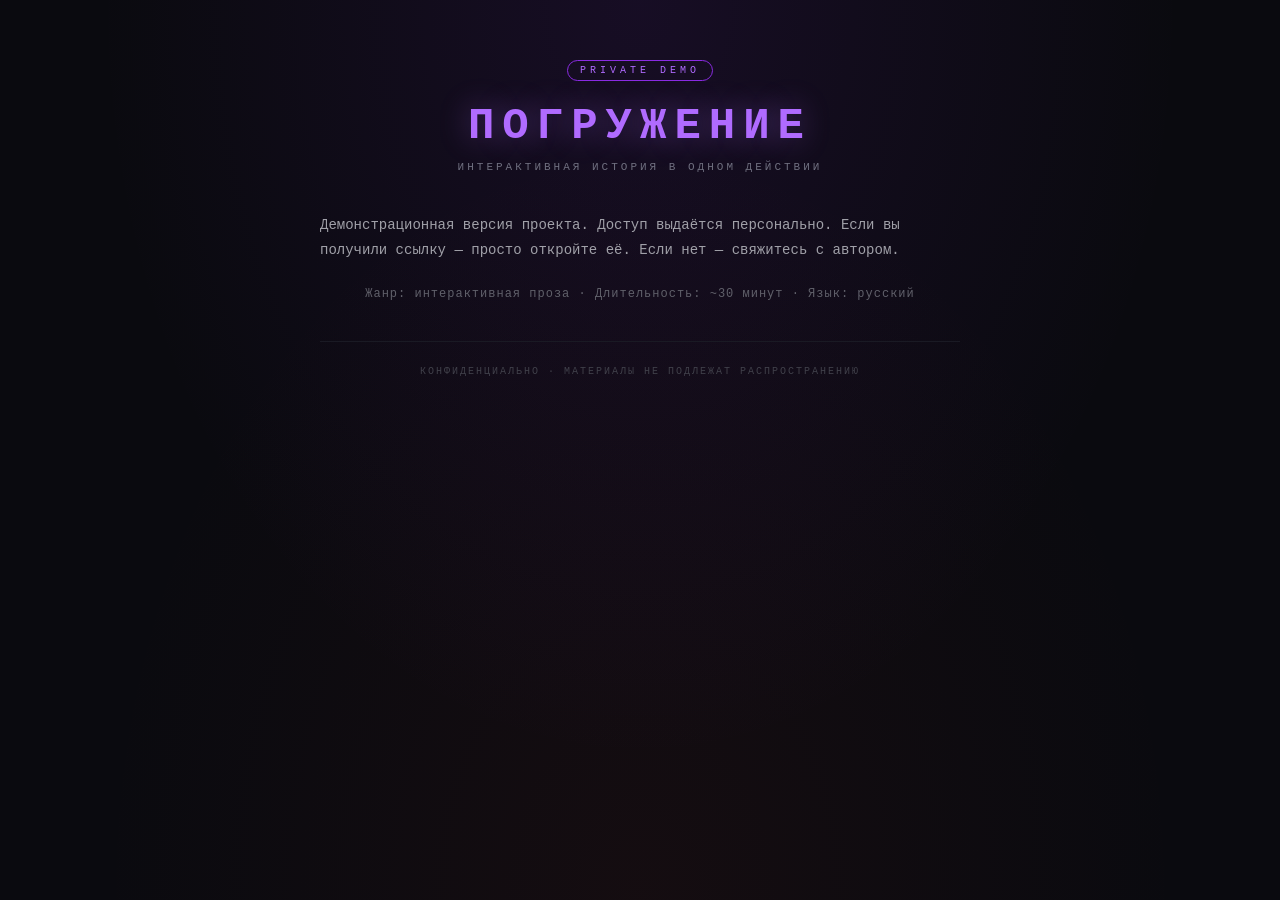
==== index.html @ 445f5909 "Первый деплой" ====
<!DOCTYPE html>
<html lang="ru">
<head>
<meta charset="UTF-8">
<meta name="viewport" content="width=device-width, initial-scale=1.0">
<title>Погружение — приватная демонстрация</title>
<link rel="stylesheet" href="style.css">
</head>
<body>
  <div class="landing">
    <div class="badge">PRIVATE DEMO</div>
    <h1>ПОГРУЖЕНИЕ</h1>
    <p class="subtitle">Интерактивная история в одном действии</p>

    <p class="desc">
      Демонстрационная версия проекта. Доступ выдаётся персонально.
      Если вы получили ссылку — просто откройте её. Если нет — свяжитесь с автором.
    </p>

    <div class="cover">
      <img src="assets/images/cover.jpg" alt="" onerror="this.parentNode.style.display='none'">
    </div>

    <p class="meta">
      Жанр: интерактивная проза · Длительность: ~30 минут · Язык: русский
    </p>

    <footer>
      Конфиденциально · Материалы не подлежат распространению
    </footer>
  </div>
</body>
</html>
---- style.css ----
* { box-sizing: border-box; margin: 0; padding: 0; }

body {
  background: #0a0a0f;
  color: #d0d0d8;
  font-family: 'Consolas', 'Courier New', monospace;
  min-height: 100vh;
  background-image:
    radial-gradient(ellipse at top, rgba(138,43,226,.10), transparent 60%),
    radial-gradient(ellipse at bottom, rgba(192,57,43,.06), transparent 60%);
  display: flex;
  justify-content: center;
  padding: 60px 20px;
}

.landing {
  max-width: 640px;
  width: 100%;
  text-align: center;
}

.badge {
  display: inline-block;
  padding: 4px 12px;
  border: 1px solid #8a2be2;
  color: #b06bff;
  font-size: 10px;
  letter-spacing: 4px;
  margin-bottom: 20px;
  border-radius: 12px;
}

h1 {
  font-size: 44px;
  letter-spacing: 8px;
  color: #b06bff;
  margin-bottom: 10px;
  text-shadow: 0 0 30px rgba(176,107,255,.4);
}

.subtitle {
  color: #707080;
  letter-spacing: 3px;
  text-transform: uppercase;
  font-size: 11px;
  margin-bottom: 40px;
}

.cover {
  margin: 32px 0;
  border: 1px solid #2a2a3a;
  border-radius: 6px;
  overflow: hidden;
  background: #12121a;
  min-height: 180px;
  display: flex;
  align-items: center;
  justify-content: center;
}
.cover img { max-width: 100%; display: block; }

.desc {
  font-size: 14px;
  line-height: 1.8;
  color: #a0a0a8;
  margin-bottom: 24px;
  text-align: left;
}

.meta {
  font-size: 12px;
  color: #60606a;
  letter-spacing: 1px;
  margin-bottom: 40px;
}

footer {
  color: #40404a;
  font-size: 10px;
  letter-spacing: 2px;
  text-transform: uppercase;
  padding-top: 24px;
  border-top: 1px solid #1a1a24;
}
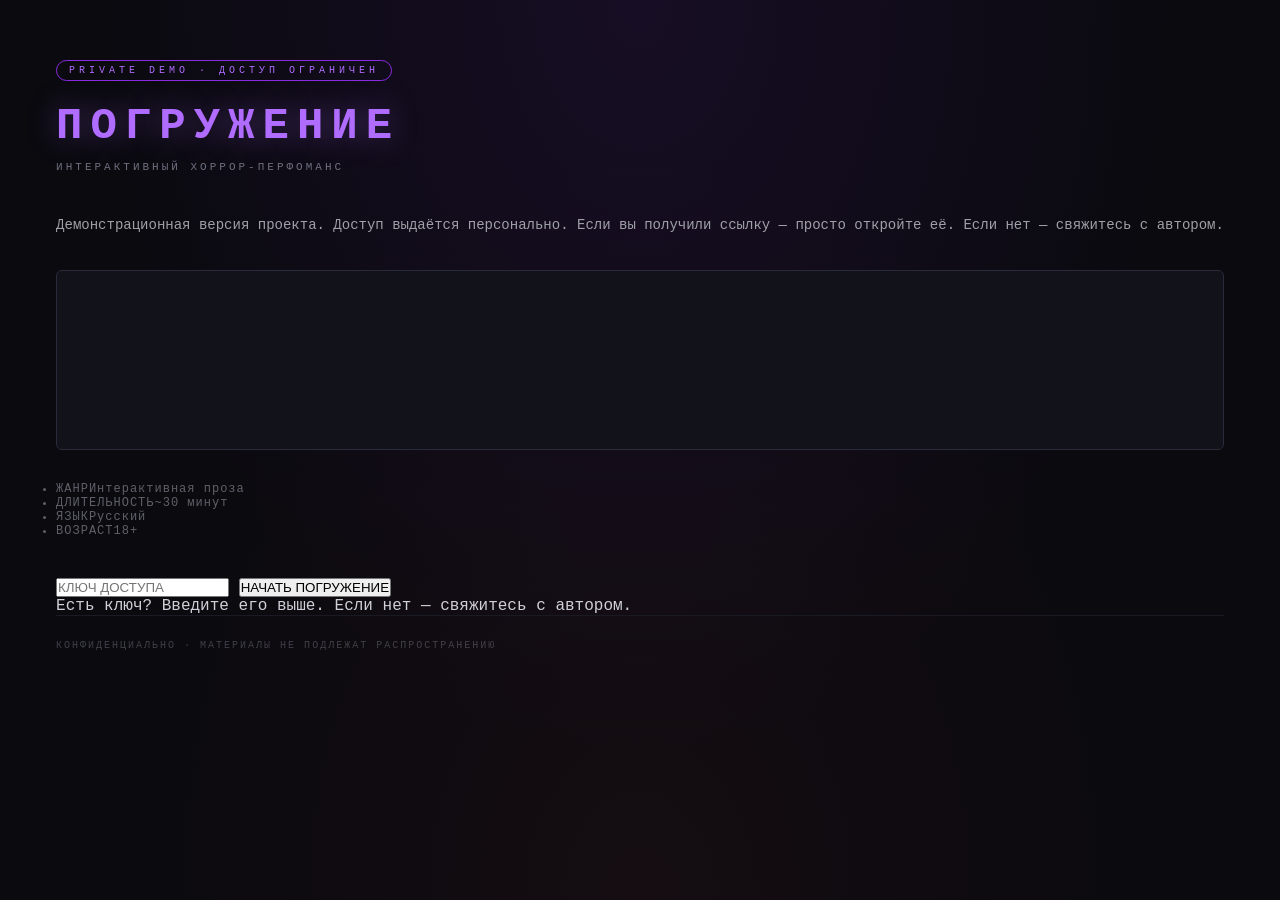
==== commit 8b029e9f: "Update index.html" ====
--- a/index.html
+++ b/index.html
@@ -3,31 +3,105 @@
 <head>
 <meta charset="UTF-8">
 <meta name="viewport" content="width=device-width, initial-scale=1.0">
-<title>Погружение — приватная демонстрация</title>
+<meta name="description" content="Погружение — интерактивный хоррор-перфоманс. Приватная демонстрация.">
+<meta name="theme-color" content="#07080c">
+<title>ПОГРУЖЕНИЕ — приватная демонстрация</title>
+<link rel="preconnect" href="https://fonts.googleapis.com">
+<link rel="preconnect" href="https://fonts.gstatic.com" crossorigin>
+<link href="https://fonts.googleapis.com/css2?family=JetBrains+Mono:wght@300;400;600&family=Oswald:wght@300;500;700&display=swap" rel="stylesheet">
 <link rel="stylesheet" href="style.css">
 </head>
 <body>
-  <div class="landing">
-    <div class="badge">PRIVATE DEMO</div>
-    <h1>ПОГРУЖЕНИЕ</h1>
-    <p class="subtitle">Интерактивная история в одном действии</p>
 
-    <p class="desc">
-      Демонстрационная версия проекта. Доступ выдаётся персонально.
-      Если вы получили ссылку — просто откройте её. Если нет — свяжитесь с автором.
-    </p>
+  <div class="grain" aria-hidden="true"></div>
+  <div class="scanlines" aria-hidden="true"></div>
+  <div class="vignette" aria-hidden="true"></div>
+  <div class="particles" id="particles" aria-hidden="true"></div>
 
-    <div class="cover">
-      <img src="assets/images/cover.jpg" alt="" onerror="this.parentNode.style.display='none'">
+  <main class="stage">
+    <div class="frame">
+      <div class="badge">
+        <span class="badge__dot"></span>
+        PRIVATE DEMO · ДОСТУП ОГРАНИЧЕН
+      </div>
+
+      <h1 class="title" data-text="ПОГРУЖЕНИЕ">ПОГРУЖЕНИЕ</h1>
+      <p class="subtitle">Интерактивный хоррор-перфоманс</p>
+
+      <div class="divider"></div>
+
+      <p class="desc">
+        Демонстрационная версия проекта. Доступ выдаётся персонально.
+        Если вы получили ссылку — просто откройте её. Если нет — свяжитесь с автором.
+      </p>
+
+      <div class="cover" id="cover">
+        <img src="assets/images/cover.jpg" alt=""
+             onerror="document.getElementById('cover').classList.add('cover--empty')">
+        <div class="cover__overlay"></div>
+        <div class="cover__heartbeat" aria-hidden="true">
+          <svg viewBox="0 0 300 60" preserveAspectRatio="none">
+            <polyline class="ecg"
+              points="0,30 40,30 50,30 55,10 60,50 65,25 70,30 110,30 120,30 125,15 130,45 135,28 140,30 180,30 190,30 195,8 200,52 205,22 210,30 300,30"/>
+          </svg>
+        </div>
+      </div>
+
+      <ul class="meta">
+        <li><span>ЖАНР</span>Интерактивная проза</li>
+        <li><span>ДЛИТЕЛЬНОСТЬ</span>~30 минут</li>
+        <li><span>ЯЗЫК</span>Русский</li>
+        <li><span>ВОЗРАСТ</span>18+</li>
+      </ul>
+
+      <div class="enter">
+        <input type="text" id="keyInput" class="key-input"
+               placeholder="КЛЮЧ ДОСТУПА" autocomplete="off" spellcheck="false">
+        <button class="btn" id="enterBtn" type="button">
+          <span class="btn__label">НАЧАТЬ ПОГРУЖЕНИЕ</span>
+          <span class="btn__glow"></span>
+        </button>
+      </div>
+
+      <p class="hint">Есть ключ? Введите его выше. Если нет — свяжитесь с автором.</p>
+
+      <footer class="footer">
+        Конфиденциально · Материалы не подлежат распространению
+      </footer>
     </div>
+  </main>
 
-    <p class="meta">
-      Жанр: интерактивная проза · Длительность: ~30 минут · Язык: русский
-    </p>
+  <script>
+    (function(){
+      var input = document.getElementById('keyInput');
+      var btn = document.getElementById('enterBtn');
 
-    <footer>
-      Конфиденциально · Материалы не подлежат распространению
-    </footer>
-  </div>
+      // Пылинки
+      var root = document.getElementById('particles');
+      for (var i = 0; i < 40; i++) {
+        var s = document.createElement('span');
+        s.style.left = Math.random() * 100 + '%';
+        s.style.animationDuration = (12 + Math.random() * 22) + 's';
+        s.style.animationDelay = (-Math.random() * 30) + 's';
+        s.style.opacity = (0.08 + Math.random() * 0.25).toFixed(2);
+        var sz = (1 + Math.random() * 2).toFixed(1) + 'px';
+        s.style.width = sz;
+        s.style.height = sz;
+        if (Math.random() > 0.8) s.style.background = '#ff2f4d';
+        root.appendChild(s);
+      }
+
+      function go(){
+        var key = (input.value || '').trim();
+        if (key) {
+          location.href = 'play.html?key=' + encodeURIComponent(key);
+        } else {
+          location.href = 'play.html';
+        }
+      }
+      btn.addEventListener('click', go);
+      input.addEventListener('keydown', function(e){ if (e.key === 'Enter') go(); });
+    })();
+  </script>
 </body>
-</html>+</html>
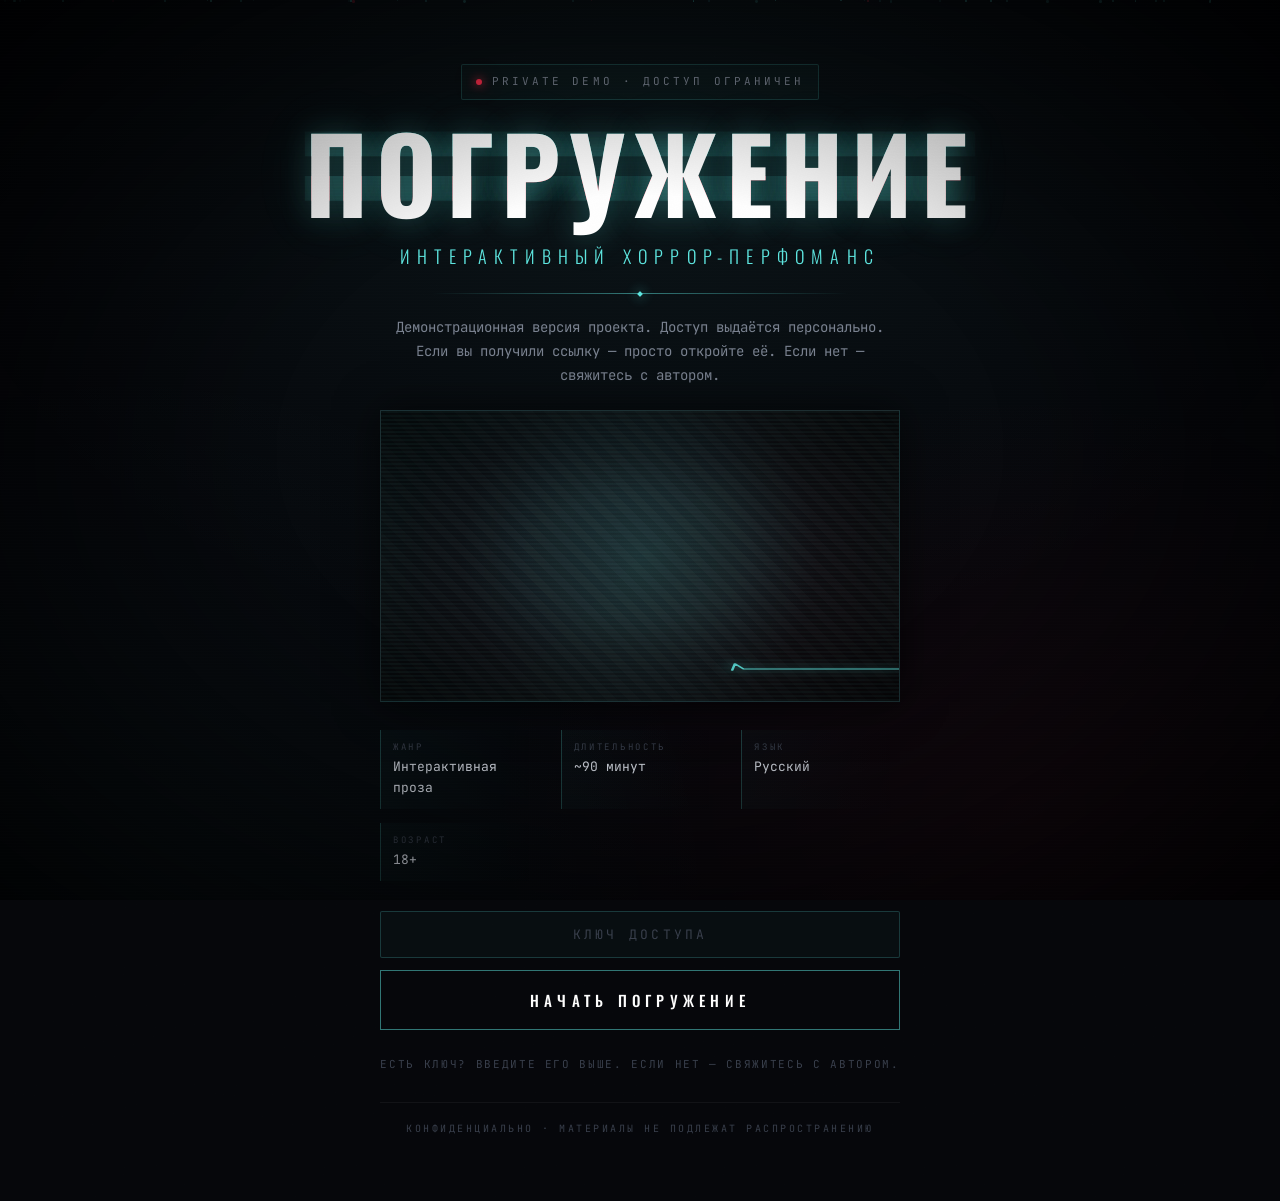
==== commit 53cc9f87: "Update index.html" ====
--- a/index.html
+++ b/index.html
@@ -49,7 +49,7 @@
 
       <ul class="meta">
         <li><span>ЖАНР</span>Интерактивная проза</li>
-        <li><span>ДЛИТЕЛЬНОСТЬ</span>~30 минут</li>
+        <li><span>ДЛИТЕЛЬНОСТЬ</span>~90 минут</li>
         <li><span>ЯЗЫК</span>Русский</li>
         <li><span>ВОЗРАСТ</span>18+</li>
       </ul>
@@ -76,7 +76,6 @@
       var input = document.getElementById('keyInput');
       var btn = document.getElementById('enterBtn');
 
-      // Пылинки
       var root = document.getElementById('particles');
       for (var i = 0; i < 40; i++) {
         var s = document.createElement('span');
--- a/style.css
+++ b/style.css
@@ -1,84 +1,452 @@
+/* =========================================================
+   ПОГРУЖЕНИЕ — визуальная система лендинга
+   ========================================================= */
+
+:root {
+  --bg:        #07080c;
+  --bg-soft:   #0d0f16;
+  --ink:       #d6dbe4;
+  --ink-dim:   #7a8290;
+  --ink-faint: #3a404d;
+  --cyan:      #5ee6e0;
+  --cyan-dim:  #2b6d6b;
+  --danger:    #ff2f4d;
+
+  --font-display: 'Oswald', 'Arial Narrow', sans-serif;
+  --font-mono:    'JetBrains Mono', ui-monospace, monospace;
+
+  --ease: cubic-bezier(.2, .7, .2, 1);
+}
+
 * { box-sizing: border-box; margin: 0; padding: 0; }
+html, body { height: 100%; }
 
 body {
-  background: #0a0a0f;
-  color: #d0d0d8;
-  font-family: 'Consolas', 'Courier New', monospace;
-  min-height: 100vh;
-  background-image:
-    radial-gradient(ellipse at top, rgba(138,43,226,.10), transparent 60%),
-    radial-gradient(ellipse at bottom, rgba(192,57,43,.06), transparent 60%);
-  display: flex;
-  justify-content: center;
-  padding: 60px 20px;
-}
-
-.landing {
-  max-width: 640px;
-  width: 100%;
-  text-align: center;
-}
-
-.badge {
-  display: inline-block;
-  padding: 4px 12px;
-  border: 1px solid #8a2be2;
-  color: #b06bff;
-  font-size: 10px;
-  letter-spacing: 4px;
-  margin-bottom: 20px;
-  border-radius: 12px;
-}
-
-h1 {
-  font-size: 44px;
-  letter-spacing: 8px;
-  color: #b06bff;
-  margin-bottom: 10px;
-  text-shadow: 0 0 30px rgba(176,107,255,.4);
-}
-
-.subtitle {
-  color: #707080;
-  letter-spacing: 3px;
-  text-transform: uppercase;
-  font-size: 11px;
-  margin-bottom: 40px;
-}
-
-.cover {
-  margin: 32px 0;
-  border: 1px solid #2a2a3a;
-  border-radius: 6px;
-  overflow: hidden;
-  background: #12121a;
-  min-height: 180px;
+  background: var(--bg);
+  color: var(--ink);
+  font-family: var(--font-mono);
+  font-size: 16px;
+  line-height: 1.6;
+  overflow-x: hidden;
+  -webkit-font-smoothing: antialiased;
+  min-height: 100dvh;
+}
+
+body::before {
+  content: '';
+  position: fixed; inset: 0;
+  background:
+    radial-gradient(1200px 800px at 50% 20%, rgba(94,230,224,.06), transparent 60%),
+    radial-gradient(900px 700px at 80% 90%, rgba(255,47,77,.05), transparent 60%),
+    radial-gradient(1000px 900px at 10% 100%, rgba(94,230,224,.04), transparent 60%);
+  pointer-events: none;
+  z-index: 0;
+  animation: breathe 9s ease-in-out infinite;
+}
+
+@keyframes breathe {
+  0%, 100% { opacity: .8; }
+  50%      { opacity: 1; }
+}
+
+.grain {
+  position: fixed; inset: -50%;
+  background-image: url("data:image/svg+xml;utf8,<svg xmlns='http://www.w3.org/2000/svg' width='200' height='200'><filter id='n'><feTurbulence type='fractalNoise' baseFrequency='0.9' numOctaves='2' stitchTiles='stitch'/><feColorMatrix values='0 0 0 0 0 0 0 0 0 0 0 0 0 0 0 0 0 0 0.5 0'/></filter><rect width='100%' height='100%' filter='url(%23n)' opacity='0.35'/></svg>");
+  opacity: .07;
+  pointer-events: none;
+  z-index: 9998;
+  animation: grain 1.2s steps(6) infinite;
+}
+@keyframes grain {
+  0%   { transform: translate(0,0); }
+  20%  { transform: translate(-3%,2%); }
+  40%  { transform: translate(2%,-3%); }
+  60%  { transform: translate(-2%,-2%); }
+  80%  { transform: translate(3%,3%); }
+  100% { transform: translate(0,0); }
+}
+
+.scanlines {
+  position: fixed; inset: 0;
+  background: repeating-linear-gradient(
+    to bottom,
+    rgba(255,255,255,.02) 0px,
+    rgba(255,255,255,.02) 1px,
+    transparent 1px,
+    transparent 3px
+  );
+  mix-blend-mode: overlay;
+  pointer-events: none;
+  z-index: 9997;
+}
+
+.vignette {
+  position: fixed; inset: 0;
+  background: radial-gradient(ellipse at center, transparent 40%, rgba(0,0,0,.75) 100%);
+  pointer-events: none;
+  z-index: 9996;
+}
+
+.particles { position: fixed; inset: 0; pointer-events: none; z-index: 1; overflow: hidden; }
+.particles span {
+  position: absolute;
+  width: 2px; height: 2px;
+  background: var(--cyan);
+  border-radius: 50%;
+  opacity: .25;
+  filter: blur(.5px);
+  animation: float linear infinite;
+}
+@keyframes float {
+  from { transform: translateY(105vh) translateX(0); }
+  to   { transform: translateY(-10vh) translateX(40px); }
+}
+
+.stage {
+  position: relative;
+  z-index: 2;
+  min-height: 100dvh;
   display: flex;
   align-items: center;
   justify-content: center;
-}
-.cover img { max-width: 100%; display: block; }
+  padding: clamp(24px, 5vw, 64px);
+}
+
+.stage .frame > * {
+  opacity: 0;
+  transform: translateY(14px);
+  animation: rise .9s var(--ease) forwards;
+}
+.stage .frame > *:nth-child(1)  { animation-delay: .05s; }
+.stage .frame > *:nth-child(2)  { animation-delay: .15s; }
+.stage .frame > *:nth-child(3)  { animation-delay: .25s; }
+.stage .frame > *:nth-child(4)  { animation-delay: .35s; }
+.stage .frame > *:nth-child(5)  { animation-delay: .45s; }
+.stage .frame > *:nth-child(6)  { animation-delay: .55s; }
+.stage .frame > *:nth-child(7)  { animation-delay: .7s; }
+.stage .frame > *:nth-child(8)  { animation-delay: .85s; }
+.stage .frame > *:nth-child(9)  { animation-delay: 1s; }
+.stage .frame > *:nth-child(10) { animation-delay: 1.15s; }
+
+@keyframes rise { to { opacity: 1; transform: translateY(0); } }
+
+.frame {
+  max-width: 720px;
+  width: 100%;
+  text-align: center;
+  display: flex;
+  flex-direction: column;
+  gap: 22px;
+  align-items: center;
+}
+
+.badge {
+  display: inline-flex;
+  align-items: center;
+  gap: 10px;
+  font-size: 11px;
+  letter-spacing: .28em;
+  color: var(--ink-dim);
+  border: 1px solid rgba(94,230,224,.18);
+  padding: 8px 14px;
+  border-radius: 2px;
+  background: rgba(94,230,224,.03);
+  text-transform: uppercase;
+}
+.badge__dot {
+  width: 6px; height: 6px;
+  background: var(--danger);
+  border-radius: 50%;
+  box-shadow: 0 0 10px var(--danger), 0 0 20px rgba(255,47,77,.5);
+  animation: pulse 1.6s ease-in-out infinite;
+}
+@keyframes pulse {
+  0%, 100% { opacity: 1; transform: scale(1); }
+  50%      { opacity: .35; transform: scale(.8); }
+}
+
+.title {
+  font-family: var(--font-display);
+  font-weight: 700;
+  font-size: clamp(48px, 11vw, 104px);
+  line-height: .95;
+  letter-spacing: .08em;
+  color: #fff;
+  position: relative;
+  text-shadow: 0 0 30px rgba(94,230,224,.25), 0 0 60px rgba(94,230,224,.12);
+  animation: rise .9s var(--ease) forwards, flicker 6s 1.5s infinite;
+}
+.title::before,
+.title::after {
+  content: attr(data-text);
+  position: absolute;
+  inset: 0;
+  color: inherit;
+  pointer-events: none;
+}
+.title::before {
+  color: var(--cyan);
+  mix-blend-mode: screen;
+  animation: glitch1 4s infinite;
+  clip-path: polygon(0 10%, 100% 10%, 100% 35%, 0 35%);
+}
+.title::after {
+  color: var(--danger);
+  mix-blend-mode: screen;
+  animation: glitch2 3.2s infinite;
+  clip-path: polygon(0 55%, 100% 55%, 100% 80%, 0 80%);
+}
+@keyframes flicker {
+  0%, 96%, 100% { opacity: 1; }
+  97%           { opacity: .75; }
+  98%           { opacity: .95; }
+}
+@keyframes glitch1 {
+  0%, 92%, 100% { transform: translate(0,0); opacity: 0; }
+  93%           { transform: translate(-3px, 1px); opacity: .8; }
+  95%           { transform: translate(3px, -2px); opacity: .6; }
+  97%           { transform: translate(-2px, 0); opacity: .5; }
+}
+@keyframes glitch2 {
+  0%, 90%, 100% { transform: translate(0,0); opacity: 0; }
+  91%           { transform: translate(3px, -1px); opacity: .7; }
+  94%           { transform: translate(-3px, 2px); opacity: .5; }
+  96%           { transform: translate(2px, -1px); opacity: .4; }
+}
+
+.subtitle {
+  font-family: var(--font-display);
+  font-weight: 300;
+  font-size: clamp(14px, 2vw, 18px);
+  letter-spacing: .4em;
+  color: var(--cyan);
+  text-transform: uppercase;
+  opacity: .85;
+}
+
+.divider {
+  width: 100%; max-width: 420px; height: 1px;
+  background: linear-gradient(to right, transparent, rgba(94,230,224,.5), transparent);
+  position: relative;
+}
+.divider::after {
+  content: '';
+  position: absolute;
+  left: 50%; top: 50%;
+  width: 4px; height: 4px;
+  background: var(--cyan);
+  transform: translate(-50%,-50%) rotate(45deg);
+  box-shadow: 0 0 12px var(--cyan);
+}
 
 .desc {
+  color: var(--ink-dim);
   font-size: 14px;
-  line-height: 1.8;
-  color: #a0a0a8;
-  margin-bottom: 24px;
+  max-width: 520px;
+  line-height: 1.7;
+}
+
+.cover {
+  position: relative;
+  width: 100%; max-width: 520px;
+  aspect-ratio: 16 / 9;
+  border: 1px solid rgba(94,230,224,.15);
+  background:
+    linear-gradient(135deg, rgba(94,230,224,.05), rgba(255,47,77,.04)),
+    #0a0b10;
+  overflow: hidden;
+  box-shadow: 0 0 40px rgba(0,0,0,.6), inset 0 0 60px rgba(94,230,224,.06);
+}
+.cover img {
+  width: 100%; height: 100%;
+  object-fit: cover;
+  display: block;
+  filter: grayscale(.3) contrast(1.1) brightness(.85);
+  transition: filter 1.2s var(--ease), transform 8s linear;
+}
+.cover:hover img {
+  filter: grayscale(0) contrast(1.15) brightness(.95);
+  transform: scale(1.05);
+}
+.cover__overlay {
+  position: absolute; inset: 0;
+  background:
+    repeating-linear-gradient(to bottom, rgba(94,230,224,.04) 0 2px, transparent 2px 4px),
+    radial-gradient(ellipse at center, transparent 30%, rgba(0,0,0,.7) 100%);
+  pointer-events: none;
+}
+.cover--empty img { display: none; }
+.cover--empty::before {
+  content: '';
+  position: absolute; inset: 0;
+  background:
+    radial-gradient(circle at 50% 50%, rgba(94,230,224,.15), transparent 60%),
+    repeating-linear-gradient(45deg, rgba(255,255,255,.02) 0 8px, transparent 8px 16px);
+}
+
+.cover__heartbeat {
+  position: absolute;
+  bottom: 12px; left: 0; right: 0;
+  height: 40px;
+  opacity: .85;
+  pointer-events: none;
+}
+.cover__heartbeat svg { width: 100%; height: 100%; }
+.ecg {
+  fill: none;
+  stroke: var(--cyan);
+  stroke-width: 1.5;
+  stroke-linejoin: round;
+  stroke-linecap: round;
+  filter: drop-shadow(0 0 6px rgba(94,230,224,.9));
+  stroke-dasharray: 400;
+  stroke-dashoffset: 400;
+  animation: ecg 3s linear infinite;
+}
+@keyframes ecg {
+  0%   { stroke-dashoffset: 400; }
+  60%  { stroke-dashoffset: 0; }
+  100% { stroke-dashoffset: -400; }
+}
+
+.meta {
+  list-style: none;
+  display: grid;
+  grid-template-columns: repeat(auto-fit, minmax(140px, 1fr));
+  gap: 14px 22px;
+  width: 100%; max-width: 520px;
+  margin-top: 6px;
+}
+.meta li {
+  display: flex;
+  flex-direction: column;
+  gap: 3px;
   text-align: left;
-}
-
-.meta {
-  font-size: 12px;
-  color: #60606a;
-  letter-spacing: 1px;
-  margin-bottom: 40px;
-}
-
-footer {
-  color: #40404a;
+  font-size: 13px;
+  color: var(--ink);
+  padding: 10px 12px;
+  border-left: 1px solid rgba(94,230,224,.25);
+  background: linear-gradient(to right, rgba(94,230,224,.03), transparent);
+}
+.meta li span {
+  font-size: 9px;
+  letter-spacing: .3em;
+  color: var(--ink-faint);
+  text-transform: uppercase;
+}
+
+/* Ввод ключа + кнопка */
+.enter {
+  display: flex;
+  flex-direction: column;
+  gap: 12px;
+  width: 100%;
+  max-width: 520px;
+  margin-top: 8px;
+}
+
+.key-input {
+  width: 100%;
+  background: rgba(94,230,224,.03);
+  border: 1px solid rgba(94,230,224,.2);
+  color: var(--ink);
+  padding: 14px 18px;
+  font-family: var(--font-mono);
+  font-size: 13px;
+  letter-spacing: .2em;
+  text-align: center;
+  text-transform: uppercase;
+  outline: none;
+  transition: all .3s var(--ease);
+  border-radius: 2px;
+}
+.key-input::placeholder { color: var(--ink-faint); letter-spacing: .25em; }
+.key-input:focus {
+  border-color: var(--cyan);
+  box-shadow: 0 0 20px rgba(94,230,224,.2), inset 0 0 20px rgba(94,230,224,.05);
+  color: var(--cyan);
+}
+
+.btn {
+  position: relative;
+  display: inline-flex;
+  align-items: center;
+  justify-content: center;
+  gap: 10px;
+  padding: 18px 42px;
+  font-family: var(--font-display);
+  font-size: 15px;
+  font-weight: 500;
+  letter-spacing: .35em;
+  text-transform: uppercase;
+  color: #fff;
+  background: transparent;
+  border: 1px solid rgba(94,230,224,.5);
+  cursor: pointer;
+  overflow: hidden;
+  transition: color .35s var(--ease), border-color .35s var(--ease), transform .2s var(--ease);
+  -webkit-tap-highlight-color: transparent;
+  width: 100%;
+}
+.btn::before {
+  content: '';
+  position: absolute; inset: 0;
+  background: linear-gradient(120deg, transparent, rgba(94,230,224,.18), transparent);
+  transform: translateX(-100%);
+  transition: transform .6s var(--ease);
+}
+.btn:hover::before { transform: translateX(100%); }
+.btn:hover {
+  border-color: var(--cyan);
+  color: var(--cyan);
+  box-shadow: 0 0 24px rgba(94,230,224,.25), inset 0 0 24px rgba(94,230,224,.08);
+}
+.btn:active { transform: scale(.98); }
+.btn:focus-visible { outline: 2px solid var(--cyan); outline-offset: 3px; }
+.btn__label { position: relative; z-index: 1; }
+.btn__glow {
+  position: absolute; inset: -1px;
+  border: 1px solid var(--cyan);
+  opacity: 0;
+  animation: btnGlow 2.4s ease-in-out infinite;
+  pointer-events: none;
+}
+@keyframes btnGlow {
+  0%, 100% { opacity: 0; transform: scale(1); }
+  50%      { opacity: .6; transform: scale(1.02); }
+}
+
+.hint {
+  font-size: 11px;
+  color: var(--ink-faint);
+  letter-spacing: .15em;
+  text-transform: uppercase;
+  margin-top: 4px;
+}
+
+.footer {
   font-size: 10px;
-  letter-spacing: 2px;
-  text-transform: uppercase;
-  padding-top: 24px;
-  border-top: 1px solid #1a1a24;
-}+  letter-spacing: .25em;
+  color: var(--ink-faint);
+  text-transform: uppercase;
+  margin-top: 6px;
+  padding-top: 18px;
+  border-top: 1px solid rgba(255,255,255,.05);
+  width: 100%; max-width: 520px;
+}
+
+@media (max-width: 640px) {
+  .frame { gap: 18px; }
+  .title { letter-spacing: .04em; }
+  .subtitle { letter-spacing: .25em; }
+  .meta { grid-template-columns: 1fr 1fr; }
+  .cover { aspect-ratio: 4 / 3; }
+}
+
+@media (prefers-reduced-motion: reduce) {
+  *, *::before, *::after {
+    animation-duration: .01ms !important;
+    animation-iteration-count: 1 !important;
+    transition-duration: .01ms !important;
+  }
+}
